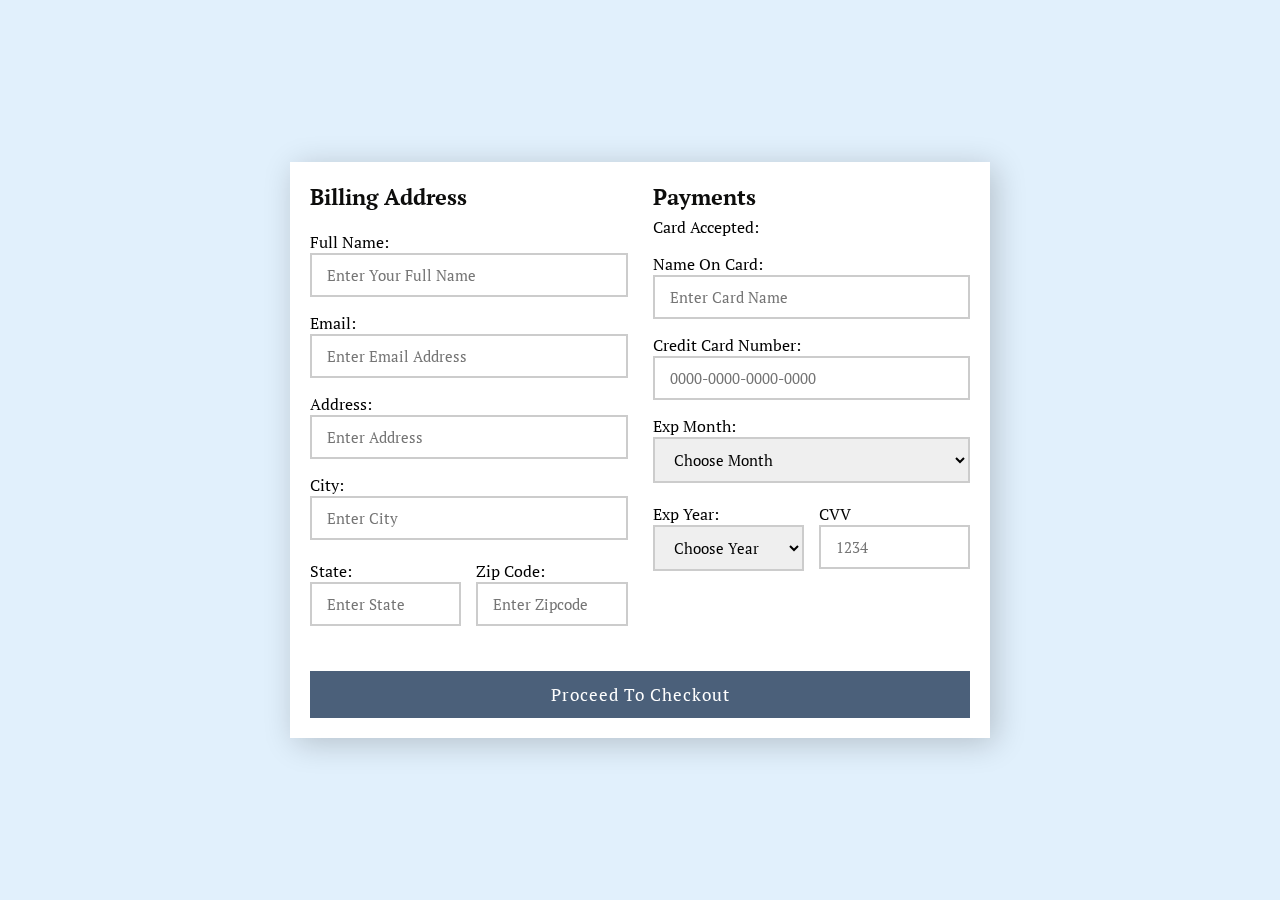
==== payment.html @ 4bede850 "Update" ====
<!DOCTYPE html>
<html lang="en">
<head>
    <meta charset="utf-8">
    <meta name="viewport" content="width=device-width, initial-scale=1">
    <title>Billing Address</title>
    <link rel="stylesheet" type="text/css" href="payment.css">
</head>
 
<body>
    <div class="container">
        <form id="ip" autocomplete="off">
        <div class="row">
            <div class="col">
                <h3 class="title">Billing Address</h3>
                <div class="ip">
                    <label>Full Name:</label>
                    <input type="text" id="name" placeholder="Enter your full name">
                </div>

                <div class="ip">
                    <label>Email:</label>
                    <input type="text" id="email" placeholder="Enter email Address">
                </div>

                <div class="ip">
                    <label>Address:</label>
                    <input type="text" id="address" placeholder="Enter Address">
                </div>

                <div class="ip">
                    <label>City:</label>
                    <input type="text" id="city" placeholder="Enter city">
                </div>

                <div class="flex">
                    <div class="ip">
                    <label>State:</label>
                    <input type="text" id="state" placeholder="Enter State">
                </div>

                <div class="ip">
                    <label>Zip code:</label>
                    <input type="number" id="zip" placeholder="Enter zipcode">
                </div>
                </div>
            </div>

        <div class="col">
         <h3 class="title">Payments</h3>

            <div class="inputBox">
                <label for="name">Card Accepted:</label>
                    <img src="https://i.ibb.co/X38b5PF/card-img.png" alt="">
            </div>
            <div class="ip">
                 <label>Name On Card:</label>
                 <input type="text" id="cdnm" placeholder="Enter card name" required>
            </div>

                <div class="ip">
                    <label for="cdnum">Credit Card Number:</label>
                    <input type="text" id="cdnum" placeholder="0000-0000-0000-0000" maxlength="19" required>
                </div>

                <div class="ip">
                    <label>Exp Month:</label>
                    <select class="" id="">
                        <option value="">Choose Month</option>
                        <option value="jan">January</option>
                        <option value="feb">February</option>
                        <option value="march">March</option>
                        <option value="apr">April</option>
                        <option value="may">May</option>
                        <option value="jun">June</option>
                        <option value="july">July</option>
                        <option value="aug">August</option>
                        <option value="sep">September</option>
                        <option value="oct">October</option>
                        <option value="nov">November</option>
                        <option value="dec">December</option>
                    </select>
                </div>

                <div class="flex">
                <div class="ip">
                    <label>Exp Year:</label>
                    <select class="" id="">
                        <option value="">Choose year</option>
                        <option value="2023">2023</option>
                        <option value="2024">2024</option>
                        <option value="2025">2025</option>
                        <option value="2026">2026</option>
                        <option value="2027">2027</option>
                    </select>
                </div>

                <div class="ip">
                    <label>CVV</label>
                    <input type="number" id="cvv" placeholder="1234" required>
                </div>
            </div>
        </div>
        <input type="button" value="Proceed to Checkout" class="sbmt_bt" onclick="submitForm()"></div>
        </form>
    </div>

    <!-- <script type="text/javascript" src="De_mo.js"></script> -->
</body>
</html>
---- payment.css ----
@import url('https://fonts.googleapis.com/css2?family=Abril+Fatface&family=DM+Serif+Display&family=PT+Serif:wght@700&display=swap');

* {
    margin: 0;
    padding: 0;
    box-sizing: border-box;
    border: none;
    outline: none;
    font-family: 'Abril Fatface', serif;
    font-family: 'DM Serif Display', serif;
    font-family: 'PT Serif', serif;
    text-transform: capitalize;
    transition: all 0.2s linear;
}
 
.container {
    height: 100vh;
    display: flex;
    justify-content: center;
    align-items: center;
    padding: 25px;
    background: #e1f0fc;
}
 
.container form {
   width: 700px;
   padding: 20px;
   background: #fff;
   box-shadow: 5px 5px 30px rgb(0,0,0,0.2);
   position: fixed;
}
 
.container form .row{
    display: flex;
    flex-wrap: wrap;
    gap: 25px;
}
 
.container form .row .col{
    flex: 1 1 250px;   
}

.col .title{
    font-size: 22px;
    color: #0d0d0c;
    padding-bottom: 5px;
}

.col .ip{
    margin: 15px 0;
}

.col .ip lable{
    margin-bottom: 10px;
    display: block;
}

.col .ip input, .col .ip select{
    width: 100%;
    border: 2px solid #ccc;
    padding: 10px 15px;
    font-size: 15px;
    font-family: ;
}

.col .ip input:focus, .col .ip select:focus{
    border: 1px solid #000;
}

.col .flex{
    display: flex;
    gap: 15px;  
} 

.col .flex .ip{
    flex: 1 1;
    margin-top: 5px;
}

.container form .sbmt_bt{
    width: 100%;
    padding: 12px;
    font-size: 17px;
    background: #4b607a;
    color: #fff;
    margin-top: 5px;
    cursor: pointer;
    letter-spacing: 1px;
}

.container form .sbmt_bt:hover{
    background-color: #4c70a1;
    color: white;
    border: 5px solid white;
}

input::-webkit-inner-spin-button,
input::-webkit-inner-spin-button{
    display: none;
}
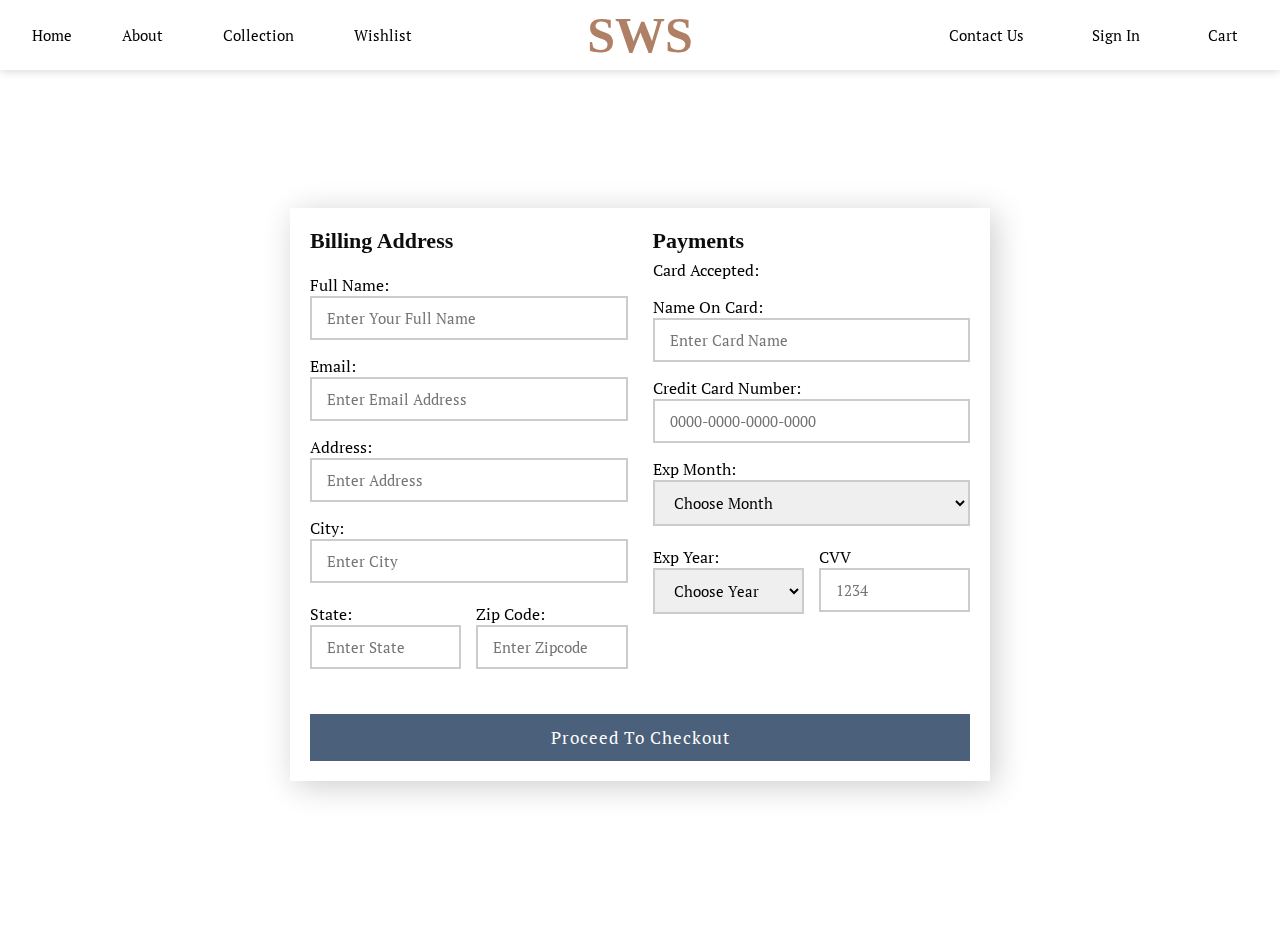
==== commit 2bb11efb: "Update" ====
--- a/payment.html
+++ b/payment.html
@@ -8,6 +8,30 @@
 </head>
  
 <body>
+     <header>
+        <div class="header">
+            <div class="nav-menu">
+                <ul>
+                    <li class="Home.html.html">home</li>
+                    <li><a href="about.html" >about</a></li>
+                    <li><a href="Categories.html.html">Collection</a></li>
+                    <li><a href="#">Wishlist</a></li>
+                </ul>
+            </div>
+            <div class="logo-container">
+                <h1>SWS</h1>
+            </div>
+            <div class="nav-account">
+                <ul>
+                    <li><a href="contact.html">contact Us</a></li>
+                    <li><i class="fa-regular fa-user icon-left"></i><a href="#" onclick="openLogin()">sign in</a></li>
+                    <li><i class="fa-solid fa-basket-shopping icon-left"></i><a href="#">cart</a></li>
+                </ul>
+            </div>
+        </div>
+    </header>
+    <!-- _________________ -->
+    <br><br>
     <div class="container">
         <form id="ip" autocomplete="off">
         <div class="row">
@@ -15,33 +39,33 @@
                 <h3 class="title">Billing Address</h3>
                 <div class="ip">
                     <label>Full Name:</label>
-                    <input type="text" id="name" placeholder="Enter your full name">
+                    <input type="text" id="name" placeholder="Enter your full name" required>
                 </div>
 
                 <div class="ip">
                     <label>Email:</label>
-                    <input type="text" id="email" placeholder="Enter email Address">
+                    <input type="text" id="email" placeholder="Enter email Address" required>
                 </div>
 
                 <div class="ip">
                     <label>Address:</label>
-                    <input type="text" id="address" placeholder="Enter Address">
+                    <input type="text" id="address" placeholder="Enter Address" required>
                 </div>
 
                 <div class="ip">
                     <label>City:</label>
-                    <input type="text" id="city" placeholder="Enter city">
+                    <input type="text" id="city" placeholder="Enter city" required>
                 </div>
 
                 <div class="flex">
                     <div class="ip">
                     <label>State:</label>
-                    <input type="text" id="state" placeholder="Enter State">
+                    <input type="text" id="state" placeholder="Enter State" required>
                 </div>
 
                 <div class="ip">
                     <label>Zip code:</label>
-                    <input type="number" id="zip" placeholder="Enter zipcode">
+                    <input type="number" id="zip" placeholder="Enter zipcode" maxlength="6" required>
                 </div>
                 </div>
             </div>
@@ -101,10 +125,14 @@
                 </div>
             </div>
         </div>
-        <input type="button" value="Proceed to Checkout" class="sbmt_bt" onclick="submitForm()"></div>
+        <a href="PaymentSuccessful.html" class="sbmt_bt" align="center"><input type="button" onclick="pay()">Proceed to Checkout</a>
         </form>
     </div>
-
-    <!-- <script type="text/javascript" src="De_mo.js"></script> -->
+        <script type="text/javascript" >
+            function pay()
+            {
+                open("www.google.com")
+            }
+        </script> 
 </body>
 </html>--- a/payment.css
+++ b/payment.css
@@ -1,5 +1,123 @@
 @import url('https://fonts.googleapis.com/css2?family=Abril+Fatface&family=DM+Serif+Display&family=PT+Serif:wght@700&display=swap');
-
+@import url('https://fonts.googleapis.com/css2?family=Oswald:wght@400;500;600&display=swap');
+/*@import url('https://fonts.googleapis.com/css2?family=Playfair+Display:wght@400;500;600&display=swap');*/
+
+:root{
+    --light-bg: #f4f2f2;
+    --light-text: #d9d3cf;
+    --text-1: #af7f66;
+    /* --text-1: #c28665; */
+}
+
+html{
+    scroll-behavior: smooth;
+}
+
+*{
+    margin: 0px;
+    padding: 0px;
+    font-family: 'Oswald', sans-serif;
+}
+
+ul li{
+    list-style-type: none;
+    cursor: pointer;
+}
+ul li a{
+    color: black;
+    cursor: pointer;
+    padding: 5px 10px;
+}
+ul li a:hover{
+    color: var(--text-1);
+}
+
+a{
+    text-decoration: none;
+}
+
+h1,h2,h3,h4,h5,h6{
+    font-family: 'Playfair Display', serif;
+}
+
+.btn{
+    padding: 12px 30px;
+    width:fit-content;
+    text-transform: uppercase;
+    background: transparent;
+    color: var(--text-1);
+    border: 1px solid var(--text-1);
+    cursor: pointer;
+    border-radius: 3px;
+    transition: all 0.3s;
+}
+.btn:hover{
+    background: var(--text-1);
+    color: white;
+    transition: all 0.3s;
+}
+
+.icon-left{
+    /* font-size: 13px; */
+    margin-right: 8px;
+}
+.icon-right{
+    /* font-size: 13px; */
+    margin-left: 8px;
+}
+
+header{
+    width: 100%;
+    height: 70px;
+    padding: 10px 0;
+    text-transform: uppercase;
+    font-size: 15px;
+    box-shadow: 0 0 10px rgba(0,0,0,0.2);
+    position: fixed;
+    z-index: 100;
+    background: white;;
+}
+
+header ul{
+    display: flex;
+    gap: 40px;
+}
+
+.header{
+    display: flex;
+    gap: 20px;
+    width: 95%;
+    height: 100%;
+    margin: 0 auto;
+}
+.logo-container h1{
+    font-size: 50px;
+    color: var(--text-1);
+}
+
+.nav-menu{
+    display: flex;
+    align-items: center;
+    width: 40%;
+}
+.nav-menu .active{
+    color: var(--text-1);
+}
+
+.logo-container{
+    display: flex;
+    align-items: center;
+    justify-content: center;
+    width: 20%;
+}
+
+.nav-account{
+    display: flex;
+    align-items: center;
+    justify-content: end;
+    width: 40%;
+}
+/*///////////////*/
 * {
     margin: 0;
     padding: 0;
@@ -19,7 +137,7 @@
     justify-content: center;
     align-items: center;
     padding: 25px;
-    background: #e1f0fc;
+    box-shadow: 4px solid black;
 }
  
 .container form {
@@ -86,6 +204,7 @@
     margin-top: 5px;
     cursor: pointer;
     letter-spacing: 1px;
+    text-decoration: none;
 }
 
 .container form .sbmt_bt:hover{
